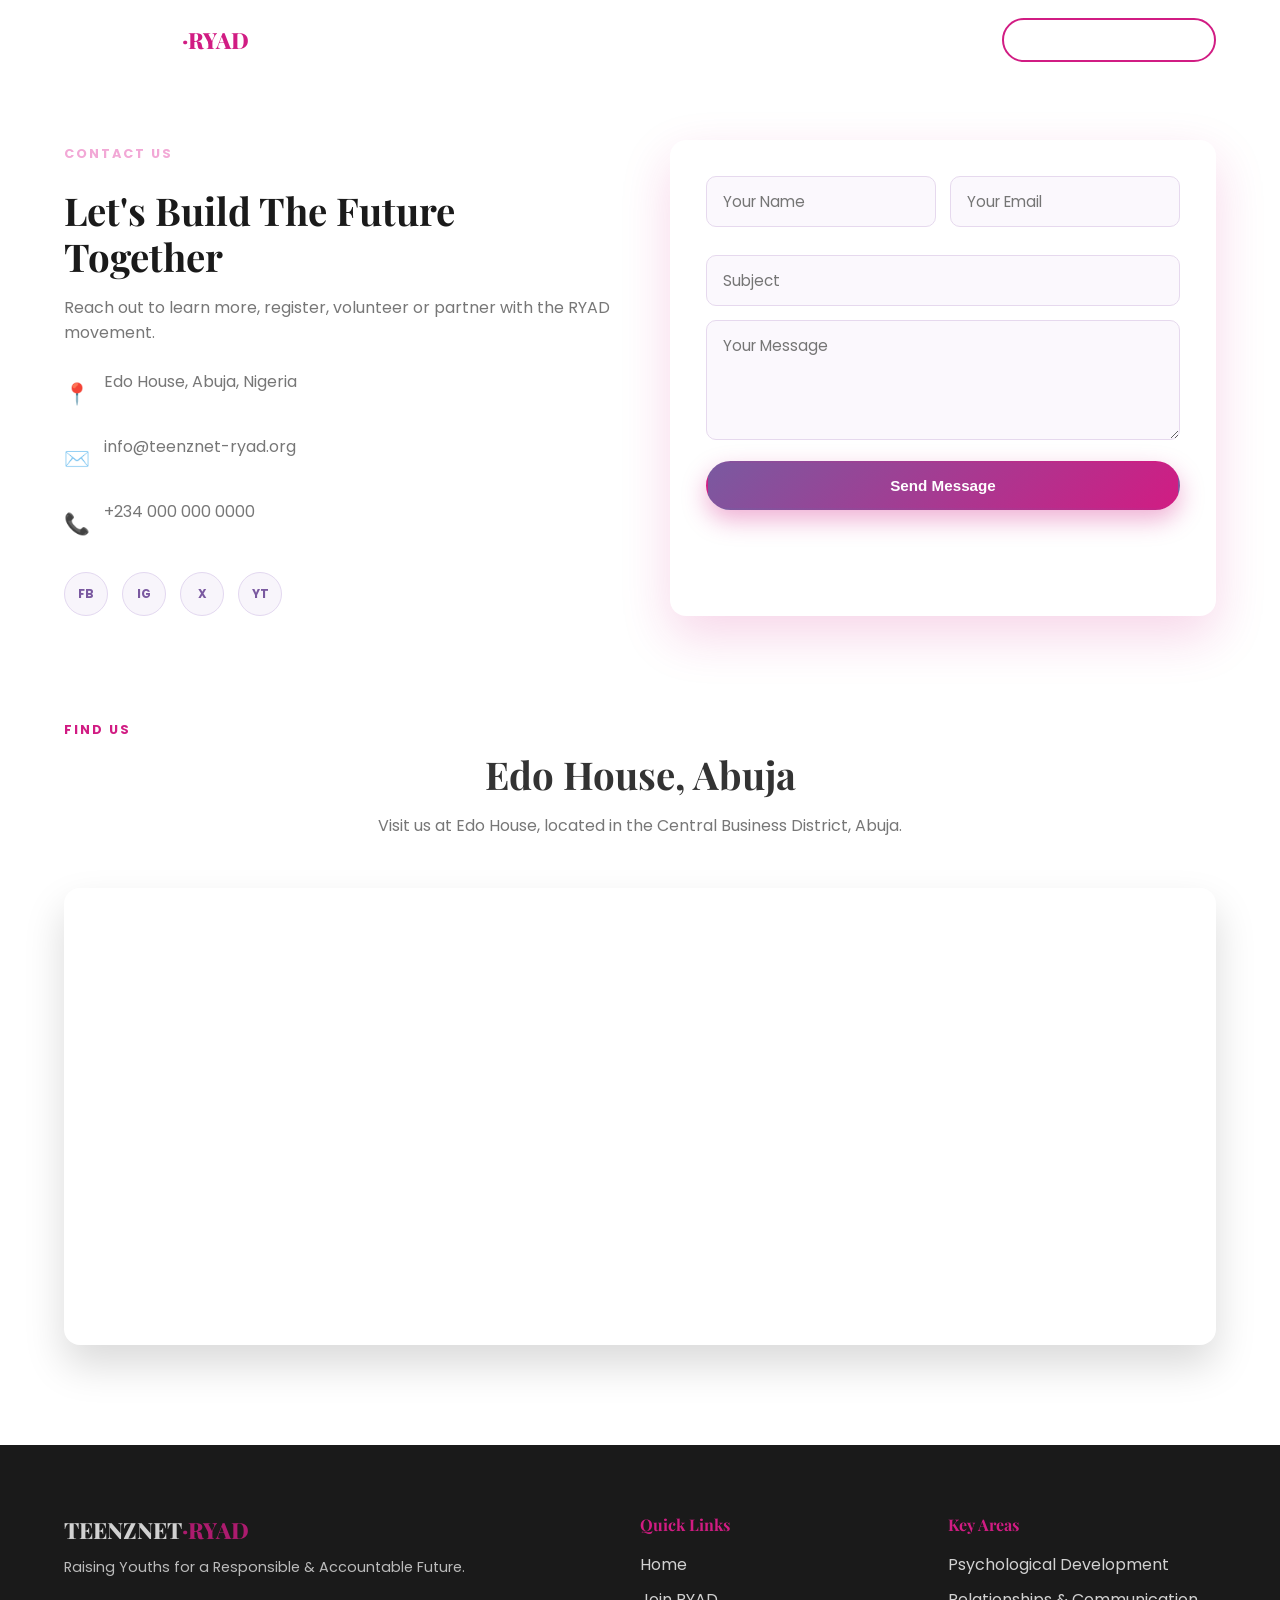
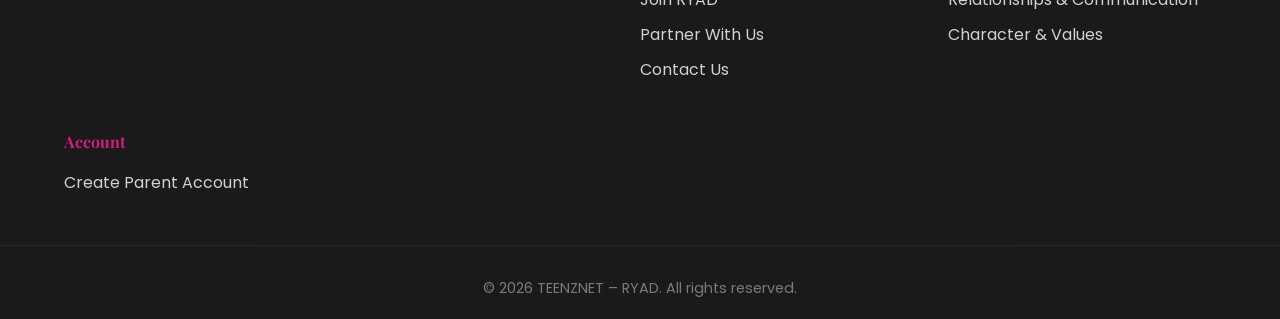
==== contact_us.html @ 7e3efcd2 "Add contact_us.html with contact form and Edo House Abuja map" ====
<!DOCTYPE html>
<html lang="en">
<head>
<meta charset="UTF-8">
<meta name="viewport" content="width=device-width, initial-scale=1.0">
<title>Contact Us – TEENZNET RYAD</title>
<link rel="preconnect" href="https://fonts.googleapis.com">
<link href="https://fonts.googleapis.com/css2?family=Poppins:wght@300;400;500;600;700;800&family=Playfair+Display:wght@700;800&display=swap" rel="stylesheet">
<link rel="stylesheet" href="style.css">
</head>
<body>

<!-- ===== PRELOADER ===== -->
<div id="preloader">
  <div class="loader-ring"></div>
  <p>RYAD</p>
</div>

<!-- ===== NAVBAR ===== -->
<header id="navbar">
  <div class="nav-container">
    <a href="index.html#home" class="logo">TEENZNET<span>·RYAD</span></a>

    <nav class="nav-links" id="navLinks">
      <a href="index.html#home" class="nav-link">Home</a>
      <a href="index.html#join" class="nav-link">Join RYAD</a>
      <a href="index.html#partner" class="nav-link">Partner With Us</a>
      <a href="contact_us.html" class="nav-link active">Contact Us</a>
      <a href="join_ryad.html" class="nav-link">Create Account</a>
    </nav>

    <div class="nav-actions">
      <a href="join_ryad.html" class="btn btn-outline nav-cta">Create Parent Account</a>
    </div>

    <button id="hamburger" aria-label="Menu">
      <span></span><span></span><span></span>
    </button>
  </div>
</header>

<!-- ===== CONTACT ===== -->
<section id="contact" class="contact-section" style="padding-top: 140px;">
  <div class="container contact-grid">
    <div class="contact-info" data-aos="fade-right">
      <p class="section-tag light">Contact Us</p>
      <h2>Let's Build The Future Together</h2>
      <p>Reach out to learn more, register, volunteer or partner with the RYAD movement.</p>

      <div class="info-item">
        <span>📍</span>
        <p>Edo House, Abuja, Nigeria</p>
      </div>
      <div class="info-item">
        <span>✉️</span>
        <p>info@teenznet-ryad.org</p>
      </div>
      <div class="info-item">
        <span>📞</span>
        <p>+234 000 000 0000</p>
      </div>

      <div class="social-icons">
        <a href="#" aria-label="Facebook">FB</a>
        <a href="#" aria-label="Instagram">IG</a>
        <a href="#" aria-label="X">X</a>
        <a href="#" aria-label="YouTube">YT</a>
      </div>
    </div>

    <form class="contact-form" data-aos="fade-left" id="contactForm">
      <div class="form-row">
        <input type="text" placeholder="Your Name" required>
        <input type="email" placeholder="Your Email" required>
      </div>
      <input type="text" placeholder="Subject" required>
      <textarea rows="4" placeholder="Your Message" required></textarea>
      <button type="submit" class="btn btn-primary full">Send Message</button>
      <p class="form-note" id="contactNote"></p>
    </form>
  </div>
</section>

<!-- ===== MAP ===== -->
<section class="contact-section" style="padding-top: 0;">
  <div class="container">
    <p class="section-tag center" data-aos="fade-up">Find Us</p>
    <h2 class="center" data-aos="fade-up">Edo House, Abuja</h2>
    <p class="center sub" data-aos="fade-up" data-aos-delay="100">
      Visit us at Edo House, located in the Central Business District, Abuja.
    </p>
    <div style="border-radius: var(--radius); overflow: hidden; box-shadow: 0 20px 40px rgba(0,0,0,.15);">
      <iframe
        title="Edo House Abuja Map"
        src="https://www.google.com/maps?q=Edo+House,+Abuja,+Nigeria&output=embed"
        width="100%"
        height="450"
        style="border:0;"
        allowfullscreen=""
        loading="lazy"
        referrerpolicy="no-referrer-when-downgrade">
      </iframe>
    </div>
  </div>
</section>

<!-- ===== FOOTER ===== -->
<footer class="footer">
  <div class="container footer-grid">
    <div>
      <a href="index.html#home" class="logo">TEENZNET<span>·RYAD</span></a>
      <p>Raising Youths for a Responsible & Accountable Future.</p>
    </div>
    <div>
      <h4>Quick Links</h4>
      <a href="index.html#home">Home</a>
      <a href="index.html#join">Join RYAD</a>
      <a href="index.html#partner">Partner With Us</a>
      <a href="contact_us.html">Contact Us</a>
    </div>
    <div>
      <h4>Key Areas</h4>
      <a href="#">Psychological Development</a>
      <a href="#">Relationships & Communication</a>
      <a href="#">Character & Values</a>
    </div>
    <div>
      <h4>Account</h4>
      <a href="join_ryad.html">Create Parent Account</a>
    </div>
  </div>
  <div class="footer-bottom">
    <p>&copy; <span id="year"></span> TEENZNET – RYAD. All rights reserved.</p>
  </div>
</footer>

<!-- Back to top -->
<button id="backToTop" aria-label="Back to top">↑</button>

<script>
  document.getElementById('year').textContent = new Date().getFullYear();

  const preloader = document.getElementById('preloader');
  window.addEventListener('load', () => setTimeout(() => preloader.classList.add('hide'), 400));

  const navbar = document.getElementById('navbar');
  window.addEventListener('scroll', () => {
    navbar.classList.toggle('scrolled', window.scrollY > 60);
    backToTop.classList.toggle('show', window.scrollY > 500);
  });

  const hamburger = document.getElementById('hamburger');
  const navLinks = document.getElementById('navLinks');
  hamburger.addEventListener('click', () => {
    hamburger.classList.toggle('active');
    navLinks.classList.toggle('active');
  });
  document.querySelectorAll('.nav-link').forEach(link => {
    link.addEventListener('click', () => {
      hamburger.classList.remove('active');
      navLinks.classList.remove('active');
    });
  });

  const backToTop = document.getElementById('backToTop');
  backToTop.addEventListener('click', () => window.scrollTo({ top: 0, behavior: 'smooth' }));

  const contactForm = document.getElementById('contactForm');
  const contactNote = document.getElementById('contactNote');
  contactForm.addEventListener('submit', (e) => {
    e.preventDefault();
    contactNote.textContent = '✅ Message sent! We\'ll get back to you soon.';
    contactNote.style.color = 'green';
    contactForm.reset();
    setTimeout(() => contactNote.textContent = '', 6000);
  });

  document.querySelectorAll('[data-aos]').forEach(el => el.classList.add('aos-animate'));
</script>

<script src="script.js"></script>
</body>
</html>
---- style.css ----
/* ===== RESET & VARIABLES ===== */
* { margin: 0; padding: 0; box-sizing: border-box; }

:root {
  --primary: #7A59A0;
  --primary-dark: #614480;
  --accent: #D11C83;
  --accent-dark: #A9166A;
  --dark: #1a1a1a;
  --dark-2: #241832;
  --light: #f8f5fb;
  --text: #333;
  --muted: #777;
  --radius: 16px;
  --shadow: 0 20px 50px rgba(122,89,160,0.18);
  --shadow-accent: 0 20px 50px rgba(209,28,131,0.18);
  --transition: all .4s cubic-bezier(.4,0,.2,1);
}

html { scroll-behavior: smooth; }

body {
  font-family: 'Poppins', sans-serif;
  color: var(--text);
  background: var(--light);
  overflow-x: hidden;
}

h1, h2, h3, h4 { font-family: 'Playfair Display', serif; line-height: 1.2; }

.container { max-width: 1200px; margin: 0 auto; padding: 0 24px; }

img { max-width: 100%; display: block; }

a { text-decoration: none; color: inherit; }

ul { list-style: none; }

/* ===== PRELOADER ===== */
#preloader {
  position: fixed; inset: 0; z-index: 9999;
  background: var(--dark);
  display: flex; flex-direction: column; align-items: center; justify-content: center;
  transition: opacity .6s ease, visibility .6s ease;
}
#preloader p {
  color: var(--accent); font-family: 'Playfair Display', serif;
  letter-spacing: 4px; margin-top: 16px; font-weight: 700;
}
.loader-ring {
  width: 60px; height: 60px; border-radius: 50%;
  border: 4px solid rgba(122,89,160,.25);
  border-top-color: var(--accent);
  animation: spin 0.9s linear infinite;
}
@keyframes spin { to { transform: rotate(360deg); } }
#preloader.hide { opacity: 0; visibility: hidden; }

/* ===== BUTTONS ===== */
.btn {
  display: inline-block;
  padding: 14px 30px;
  border-radius: 50px;
  font-weight: 600;
  font-size: 0.95rem;
  transition: var(--transition);
  border: 2px solid transparent;
  cursor: pointer;
  position: relative;
  overflow: hidden;
}
.btn-primary {
  background: linear-gradient(135deg, var(--primary), var(--accent));
  color: #fff;
  box-shadow: 0 10px 25px rgba(209,28,131,.35);
}
.btn-primary:hover { filter: brightness(1.08); transform: translateY(-4px); box-shadow: 0 15px 30px rgba(209,28,131,.45); }
.btn-outline {
  background: transparent; border-color: var(--accent); color: var(--accent);
}
.btn-outline:hover { background: var(--accent); color: #fff; }
.btn-ghost {
  background: rgba(255,255,255,.12);
  color: #fff; border-color: rgba(255,255,255,.5);
  backdrop-filter: blur(6px);
}
.btn-ghost:hover { background: #fff; color: var(--dark); }
.btn.full { width: 100%; text-align: center; }

/* ===== NAVBAR ===== */
#navbar {
  position: fixed; top: 0; left: 0; right: 0; z-index: 1000;
  padding: 18px 0;
  transition: var(--transition);
  background: transparent;
}
#navbar.scrolled {
  background: rgba(26,26,26,.92);
  backdrop-filter: blur(10px);
  padding: 12px 0;
  box-shadow: 0 5px 30px rgba(0,0,0,.2);
}
.nav-container {
  max-width: 1200px; margin: 0 auto; padding: 0 24px;
  display: flex; align-items: center; justify-content: space-between;
}
.logo {
  font-family: 'Playfair Display', serif;
  font-size: 1.4rem; font-weight: 800; color: #fff;
}
.logo span { color: var(--accent); }
.nav-links { display: flex; gap: 32px; }
.nav-link {
  color: #fff; font-weight: 500; position: relative; padding: 4px 0;
}
.nav-link::after {
  content: ''; position: absolute; left: 0; bottom: -4px;
  width: 0; height: 2px; background: var(--accent);
  transition: var(--transition);
}
.nav-link:hover::after, .nav-link.active::after { width: 100%; }
.nav-link.active { color: var(--accent); }
.nav-actions { display: flex; align-items: center; }
.nav-cta { padding: 10px 22px; font-size: .85rem; border-color: var(--accent); color: #fff; }
.nav-cta:hover { background: var(--accent); }

#hamburger {
  display: none; flex-direction: column; gap: 5px;
  background: none; border: none; cursor: pointer; z-index: 1100;
}
#hamburger span {
  width: 26px; height: 2px; background: #fff; transition: var(--transition);
}
#hamburger.active span:nth-child(1) { transform: translateY(7px) rotate(45deg); }
#hamburger.active span:nth-child(2) { opacity: 0; }
#hamburger.active span:nth-child(3) { transform: translateY(-7px) rotate(-45deg); }

/* ===== HERO ===== */
.hero {
  position: relative; min-height: 100vh;
  display: flex; align-items: center; justify-content: center;
  text-align: center; overflow: hidden;
}
.hero-bg { position: absolute; inset: 0; z-index: -2; }
.hero-img {
  width: 100%; height: 100%; object-fit: cover;
  animation: kenburns 20s ease-in-out infinite alternate;
}
@keyframes kenburns {
  0% { transform: scale(1) translate(0,0); }
  100% { transform: scale(1.15) translate(-2%, -2%); }
}
.hero-overlay {
  position: absolute; inset: 0;
  background: linear-gradient(180deg, rgba(36,18,32,.78), rgba(20,10,25,.92));
}
.hero-shapes { position: absolute; inset: 0; z-index: -1; pointer-events: none; }
.shape {
  position: absolute; border-radius: 50%;
  background: radial-gradient(circle, rgba(209,28,131,.5), transparent 70%);
  filter: blur(10px);
  animation: float 8s ease-in-out infinite;
}
.shape-1 { width: 300px; height: 300px; top: 10%; left: -80px; animation-delay: 0s; background: radial-gradient(circle, rgba(122,89,160,.55), transparent 70%); }
.shape-2 { width: 200px; height: 200px; bottom: 15%; right: -60px; animation-delay: 2s; }
.shape-3 { width: 150px; height: 150px; top: 50%; left: 40%; animation-delay: 4s; background: radial-gradient(circle, rgba(122,89,160,.55), transparent 70%); }
@keyframes float {
  0%, 100% { transform: translateY(0) rotate(0deg); }
  50% { transform: translateY(-30px) rotate(15deg); }
}

.hero-content { max-width: 800px; padding: 0 24px; color: #fff; }
.eyebrow {
  display: inline-block; padding: 8px 20px; border-radius: 50px;
  background: rgba(209,28,131,.15); border: 1px solid var(--accent);
  color: #f2a8d6; font-weight: 600; letter-spacing: 1px;
  font-size: .8rem; text-transform: uppercase; margin-bottom: 24px;
}
.hero h1 { font-size: clamp(2rem, 5vw, 3.6rem); margin-bottom: 20px; font-weight: 800; }
.highlight { color: var(--accent); position: relative; }
.hero-sub { font-size: 1.05rem; opacity: .9; margin-bottom: 32px; max-width: 600px; margin-inline: auto; }
.hero-btns { display: flex; gap: 18px; justify-content: center; flex-wrap: wrap; }

.scroll-down {
  position: absolute; bottom: 30px; left: 50%; transform: translateX(-50%);
  width: 26px; height: 44px; border: 2px solid #fff; border-radius: 20px;
}
.scroll-down span {
  position: absolute; top: 6px; left: 50%; transform: translateX(-50%);
  width: 5px; height: 5px; background: var(--accent); border-radius: 50%;
  animation: scrollDown 1.6s infinite;
}
@keyframes scrollDown {
  0% { top: 6px; opacity: 1; }
  70% { top: 26px; opacity: 0; }
  100% { opacity: 0; }
}

/* ===== MARQUEE ===== */
.marquee-strip {
  background: var(--dark); overflow: hidden; padding: 16px 0;
}
.marquee-track {
  display: flex; gap: 24px; white-space: nowrap;
  animation: marquee 18s linear infinite;
  font-weight: 700; color: var(--accent); letter-spacing: 2px;
  text-transform: uppercase; font-size: 1.2rem;
}
@keyframes marquee {
  from { transform: translateX(0); }
  to { transform: translateX(-50%); }
}

/* ===== SECTION SHARED ===== */
section { padding: 100px 0; }
.section-tag {
  display: inline-block; color: var(--accent); font-weight: 700;
  text-transform: uppercase; letter-spacing: 2px; font-size: .8rem; margin-bottom: 12px;
}
.section-tag.light { color: #f2a8d6; }
.center { text-align: center; margin-inline: auto; }
h2 { font-size: clamp(1.6rem, 3.5vw, 2.4rem); margin-bottom: 16px; }
.sub { color: var(--muted); max-width: 650px; margin-bottom: 50px; }

/* ===== VISION / MISSION ===== */
.vision-mission { background: #fff; }
.grid-2 { display: grid; grid-template-columns: 1fr 1fr; gap: 30px; }
.vm-card {
  background: var(--light); padding: 40px; border-radius: var(--radius);
  border: 1px solid #e3d8f0; transition: var(--transition);
}
.vm-card:hover { transform: translateY(-8px); box-shadow: var(--shadow); }
.vm-icon { font-size: 2.4rem; display: block; margin-bottom: 16px; }
.vm-card h3 { margin-bottom: 12px; color: var(--dark); }

/* ===== ABOUT ===== */
.about-grid { display: grid; grid-template-columns: 1fr 1fr; gap: 60px; align-items: center; }
.about-images { position: relative; }
.about-img { border-radius: var(--radius); box-shadow: 0 20px 40px rgba(0,0,0,.15); }
.img-a { width: 80%; }
.img-b {
  width: 55%; position: absolute; bottom: -40px; right: -20px;
  border: 6px solid #fff;
}
.about-badge {
  position: absolute; top: 20px; left: -20px;
  background: linear-gradient(135deg, var(--primary), var(--accent));
  color: #fff; padding: 18px 22px; border-radius: 14px; text-align: center;
  box-shadow: 0 15px 30px rgba(209,28,131,.4);
}
.about-badge strong { display: block; font-size: 1.5rem; }
.about-badge span { font-size: .75rem; }
.about-text blockquote {
  border-left: 4px solid var(--accent); padding-left: 20px; margin-top: 24px;
  font-style: italic; color: var(--dark); font-family: 'Playfair Display', serif;
}
.about-text p { color: var(--muted); margin-bottom: 18px; line-height: 1.7; }

/* ===== METHODOLOGY ===== */
.methodology { background: var(--light); }
.kda-grid {
  display: grid; grid-template-columns: repeat(3, 1fr); gap: 26px; margin-top: 20px;
}
.kda-card {
  background: #fff; padding: 34px 28px; border-radius: var(--radius);
  box-shadow: 0 10px 30px rgba(122,89,160,.08); transition: var(--transition);
  position: relative; overflow: hidden;
}
.kda-card:hover { transform: translateY(-10px); box-shadow: var(--shadow); }
.kda-num {
  font-family: 'Playfair Display', serif; font-size: 2.5rem; font-weight: 800;
  color: rgba(122,89,160,.15); position: absolute; top: 10px; right: 20px;
}
.kda-card h4 { margin-bottom: 10px; color: var(--dark); }
.kda-card p { color: var(--muted); font-size: .92rem; }

/* ===== EXPERIENCE / GALLERY ===== */
.experience { background: #fff; }
.experience-gallery {
  display: grid; grid-template-columns: repeat(3, 1fr); gap: 24px; margin: 40px 0 50px;
}
.egallery-item {
  position: relative; border-radius: var(--radius); overflow: hidden; height: 320px;
}
.egallery-item img {
  width: 100%; height: 100%; object-fit: cover; transition: transform .6s ease;
}
.egallery-item:hover img { transform: scale(1.12); }
.egallery-item figcaption {
  position: absolute; bottom: 0; left: 0; right: 0; padding: 20px;
  background: linear-gradient(0deg, rgba(0,0,0,.75), transparent);
  color: #fff; font-weight: 600;
}
.question-marquee {
  background: var(--dark); color: var(--accent); padding: 26px; border-radius: var(--radius);
  text-align: center; font-weight: 600; font-family: 'Playfair Display', serif;
}

/* ===== STATS ===== */
.stats { background: var(--dark); color: #fff; }
.stats-grid { display: grid; grid-template-columns: repeat(4, 1fr); gap: 30px; text-align: center; }
.counter { font-size: 3rem; color: var(--accent); font-weight: 800; margin-bottom: 8px; }
.stat-item p { opacity: .8; font-size: .9rem; }

/* ===== JOIN ===== */
.join-section { background: linear-gradient(135deg, #1a1a1a, #2b1832); color: #fff; }
.join-grid { display: grid; grid-template-columns: 1fr 1fr; gap: 60px; align-items: start; }
.join-list li { margin-bottom: 14px; opacity: .9; }
.join-text p { opacity: .85; margin-bottom: 22px; line-height: 1.7; }

.join-form, .contact-form {
  background: #fff; padding: 36px; border-radius: var(--radius); color: var(--text);
  box-shadow: var(--shadow-accent);
}
.join-form h3 { margin-bottom: 20px; color: var(--dark); }
.form-row { display: grid; grid-template-columns: 1fr 1fr; gap: 14px; margin-bottom: 14px; }
input, select, textarea {
  width: 100%; padding: 13px 16px; border-radius: 10px; border: 1px solid #e6d9ee;
  font-family: 'Poppins', sans-serif; font-size: .95rem; margin-bottom: 14px;
  background: #fbf8fd; transition: var(--transition);
}
input:focus, select:focus, textarea:focus {
  outline: none; border-color: var(--accent); background: #fff;
  box-shadow: 0 0 0 3px rgba(209,28,131,.15);
}
.form-note { font-size: .85rem; color: var(--accent); min-height: 18px; margin-top: 6px; }

/* ===== PARTNER ===== */
.partner-section { background: var(--light); }
.partner-cards { display: grid; grid-template-columns: repeat(3, 1fr); gap: 28px; margin: 20px 0 50px; }
.partner-card {
  background: #fff; padding: 40px 30px; border-radius: var(--radius); text-align: center;
  box-shadow: 0 10px 30px rgba(122,89,160,.08); transition: var(--transition);
}
.partner-card:hover { transform: translateY(-10px) scale(1.02); box-shadow: var(--shadow); }
.p-icon { font-size: 2.6rem; display: block; margin-bottom: 16px; }
.partner-card p { color: var(--muted); font-size: .92rem; margin-top: 8px; }
.partner-cta { text-align: center; }

/* ===== CONTACT ===== */
.contact-section { background: #fff; }
.contact-grid { display: grid; grid-template-columns: 1fr 1fr; gap: 60px; }
.contact-info h2 { color: var(--dark); }
.contact-info p { color: var(--muted); margin-bottom: 24px; }
.info-item { display: flex; gap: 14px; align-items: center; margin-bottom: 16px; }
.info-item span { font-size: 1.3rem; }
.social-icons { display: flex; gap: 14px; margin-top: 24px; }
.social-icons a {
  width: 44px; height: 44px; border-radius: 50%; background: var(--light);
  border: 1px solid #e3d8f0; display: flex; align-items: center; justify-content: center;
  font-size: .75rem; font-weight: 700; color: var(--primary); transition: var(--transition);
}
.social-icons a:hover { background: var(--accent); color: #fff; transform: translateY(-4px); border-color: var(--accent); }

/* ===== FOOTER ===== */
.footer { background: var(--dark); color: #fff; padding-top: 70px; }
.footer-grid { display: grid; grid-template-columns: 2fr 1fr 1fr; gap: 40px; padding-bottom: 40px; }
.footer-grid a { display: block; opacity: .8; margin-bottom: 10px; transition: var(--transition); }
.footer-grid a:hover { opacity: 1; color: var(--accent); }
.footer h4 { margin-bottom: 18px; color: var(--accent); }
.footer p { opacity: .7; margin-top: 12px; font-size: .9rem; }
.footer-bottom {
  border-top: 1px solid rgba(255,255,255,.1); text-align: center;
  padding: 20px; font-size: .85rem; opacity: .6;
}

/* ===== BACK TO TOP ===== */
#backToTop {
  position: fixed; bottom: 30px; right: 30px; width: 48px; height: 48px;
  border-radius: 50%; background: linear-gradient(135deg, var(--primary), var(--accent));
  color: #fff; border: none;
  font-size: 1.2rem; cursor: pointer; opacity: 0; visibility: hidden;
  transition: var(--transition); z-index: 900; box-shadow: 0 10px 25px rgba(209,28,131,.4);
}
#backToTop.show { opacity: 1; visibility: visible; }
#backToTop:hover { transform: translateY(-5px); }

/* ===== AOS-LIKE ANIMATION BASE ===== */
[data-aos] {
  opacity: 0; transition-property: opacity, transform; transition-duration: .8s;
  transition-timing-function: cubic-bezier(.4,0,.2,1);
}
[data-aos].aos-animate { opacity: 1; transform: none !important; }
[data-aos="fade-up"] { transform: translateY(50px); }
[data-aos="fade-down"] { transform: translateY(-50px); }
[data-aos="fade-left"] { transform: translateX(50px); }
[data-aos="fade-right"] { transform: translateX(-50px); }
[data-aos="zoom-in"] { transform: scale(.85); }
[data-aos="flip-left"] { transform: perspective(1000px) rotateY(40deg); }

/* ===== RESPONSIVE ===== */
@media (max-width: 992px) {
  .kda-grid, .partner-cards, .experience-gallery { grid-template-columns: repeat(2, 1fr); }
  .stats-grid { grid-template-columns: repeat(2, 1fr); }
  .footer-grid { grid-template-columns: 1fr 1fr; }
}

@media (max-width: 768px) {
  .nav-links {
    position: fixed; top: 0; right: -100%; width: 75%; height: 100vh;
    background: var(--dark); flex-direction: column; padding: 100px 40px;
    transition: right .5s ease; gap: 26px;
  }
  .nav-links.active { right: 0; }
  .nav-actions { display: none; }
  #hamburger { display: flex; }

  .grid-2, .about-grid, .join-grid, .contact-grid { grid-template-columns: 1fr; }
  .kda-grid, .partner-cards, .experience-gallery { grid-template-columns: 1fr; }
  .stats-grid { grid-template-columns: repeat(2, 1fr); }
  .form-row { grid-template-columns: 1fr; }
  .footer-grid { grid-template-columns: 1fr; text-align: center; }
  .about-img.img-b { width: 65%; right: 0; bottom: -30px; }
  .about-badge { left: 10px; }
}

@media (max-width: 480px) {
  section { padding: 70px 0; }
  .hero h1 { font-size: 2rem; }
  .stats-grid { grid-template-columns: 1fr 1fr; }
}
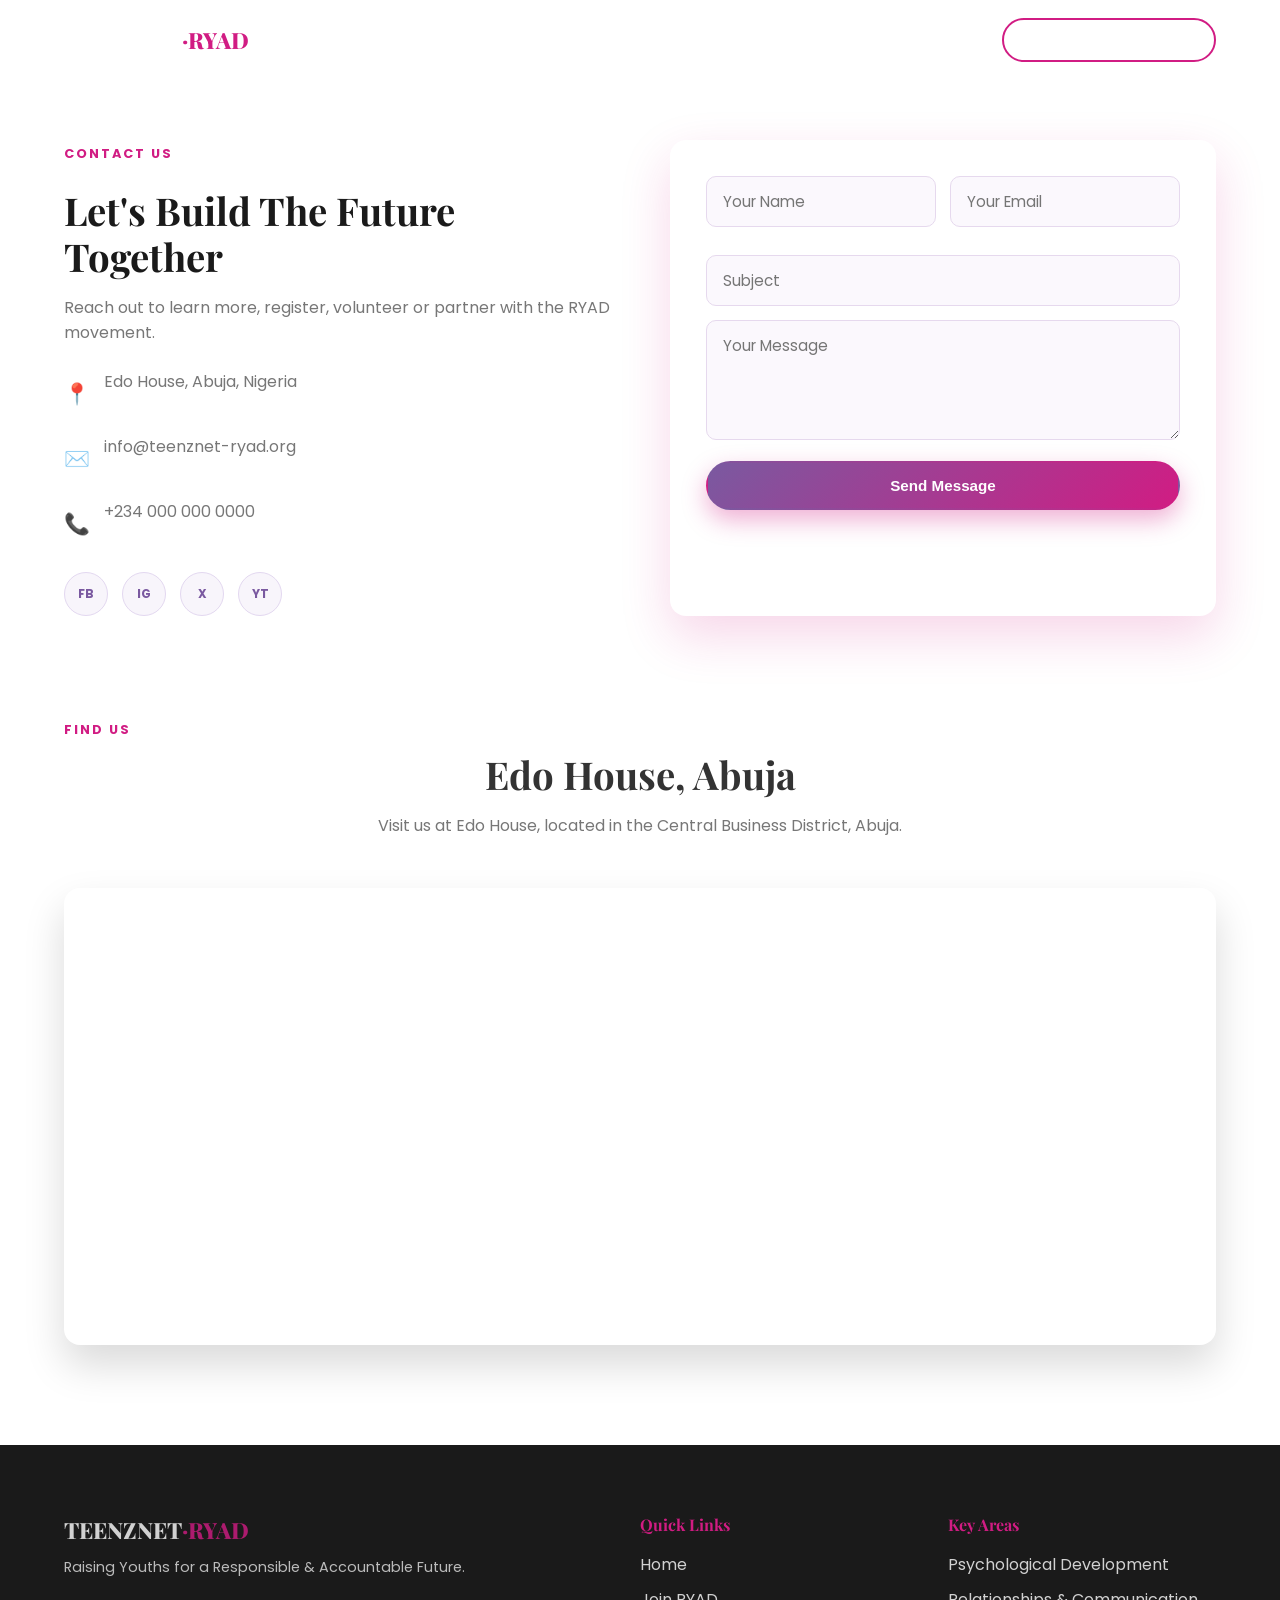
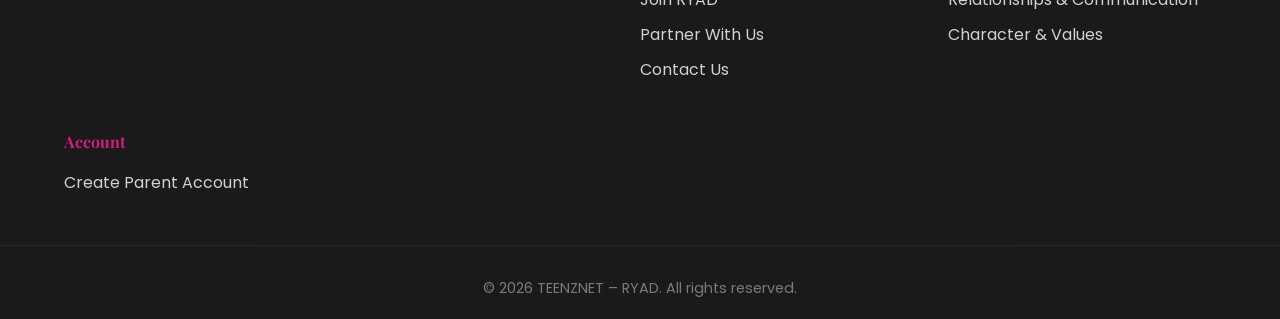
==== commit e1dcc56b: "Fix header visibility: use solid navbar on contact_us.html (no dark hero behind it)" ====
--- a/contact_us.html
+++ b/contact_us.html
@@ -17,7 +17,7 @@
 </div>
 
 <!-- ===== NAVBAR ===== -->
-<header id="navbar">
+<header id="navbar" class="scrolled">
   <div class="nav-container">
     <a href="index.html#home" class="logo">TEENZNET<span>·RYAD</span></a>
 
@@ -43,7 +43,7 @@
 <section id="contact" class="contact-section" style="padding-top: 140px;">
   <div class="container contact-grid">
     <div class="contact-info" data-aos="fade-right">
-      <p class="section-tag light">Contact Us</p>
+      <p class="section-tag light" style="color:var(--accent);">Contact Us</p>
       <h2>Let's Build The Future Together</h2>
       <p>Reach out to learn more, register, volunteer or partner with the RYAD movement.</p>
 
@@ -143,11 +143,11 @@
   const preloader = document.getElementById('preloader');
   window.addEventListener('load', () => setTimeout(() => preloader.classList.add('hide'), 400));
 
-  const navbar = document.getElementById('navbar');
+  const backToTop = document.getElementById('backToTop');
   window.addEventListener('scroll', () => {
-    navbar.classList.toggle('scrolled', window.scrollY > 60);
     backToTop.classList.toggle('show', window.scrollY > 500);
   });
+  backToTop.addEventListener('click', () => window.scrollTo({ top: 0, behavior: 'smooth' }));
 
   const hamburger = document.getElementById('hamburger');
   const navLinks = document.getElementById('navLinks');
@@ -161,9 +161,6 @@
       navLinks.classList.remove('active');
     });
   });
-
-  const backToTop = document.getElementById('backToTop');
-  backToTop.addEventListener('click', () => window.scrollTo({ top: 0, behavior: 'smooth' }));
 
   const contactForm = document.getElementById('contactForm');
   const contactNote = document.getElementById('contactNote');
